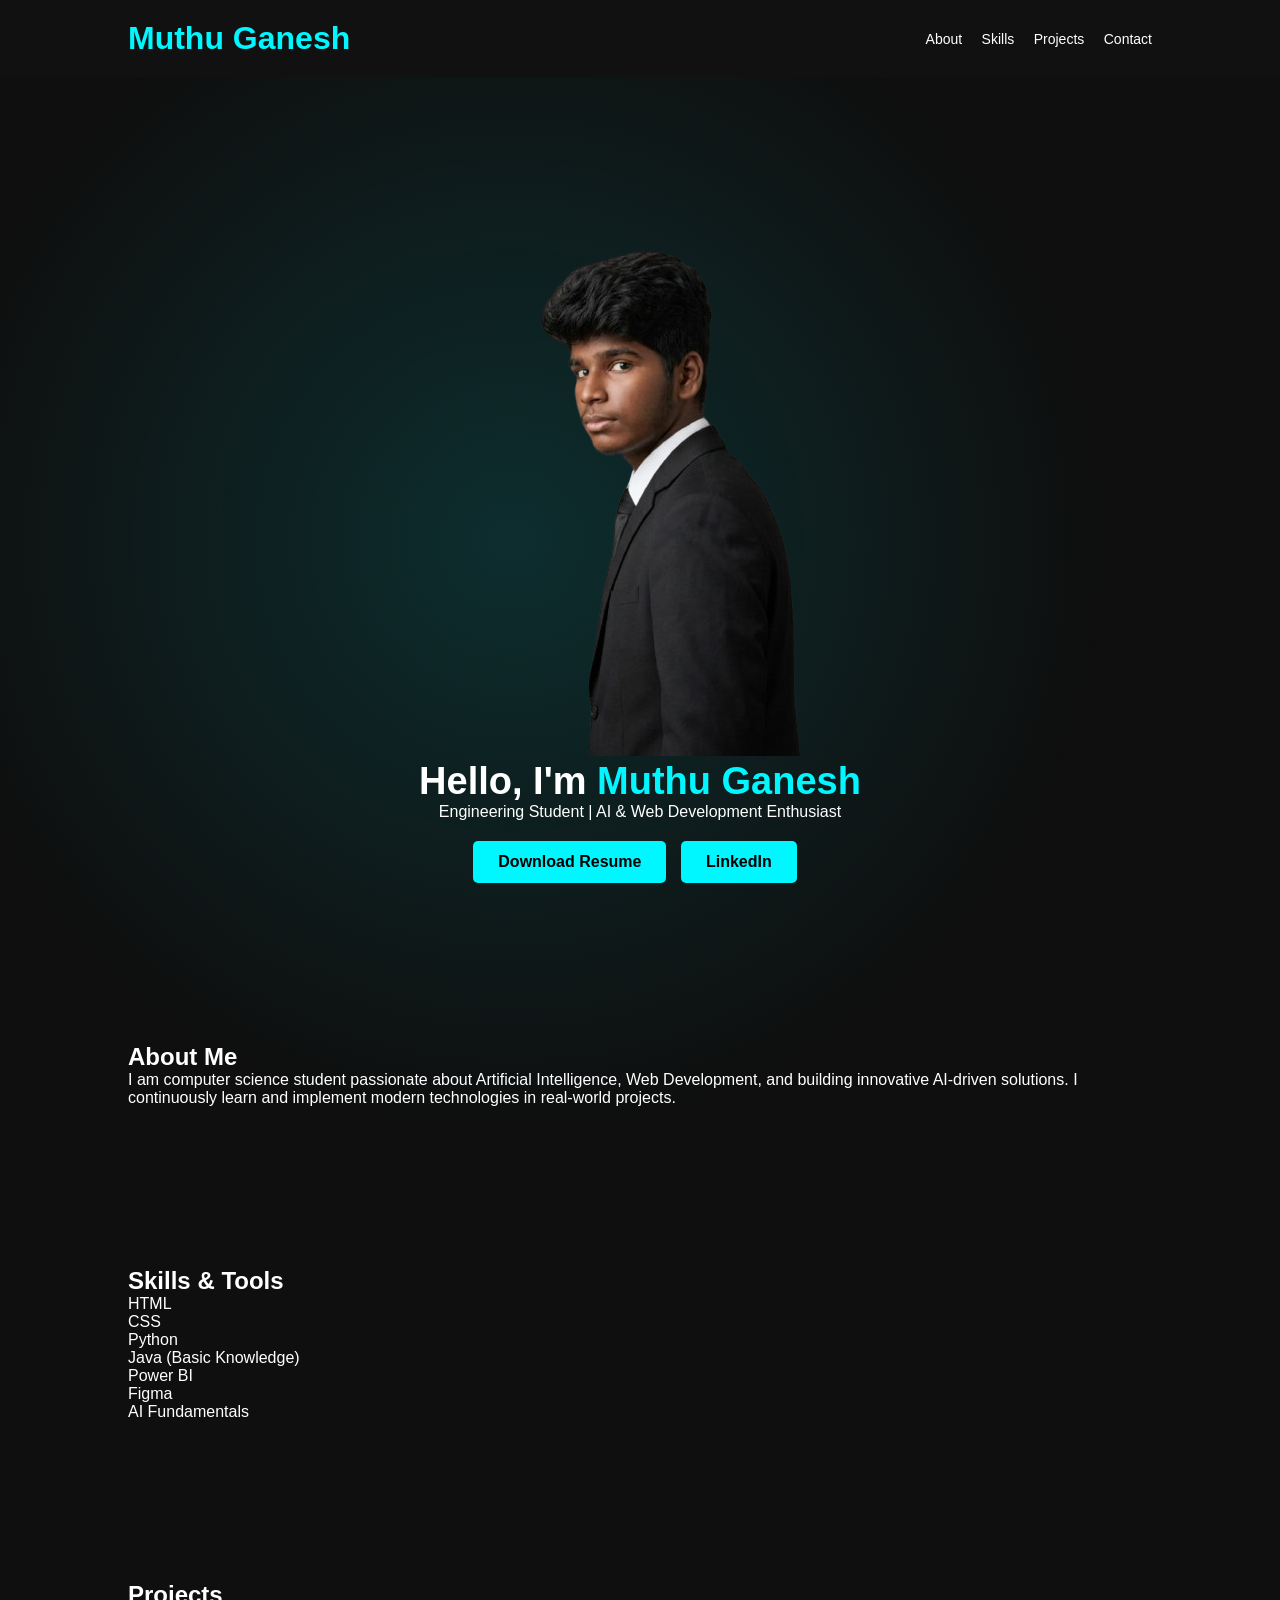
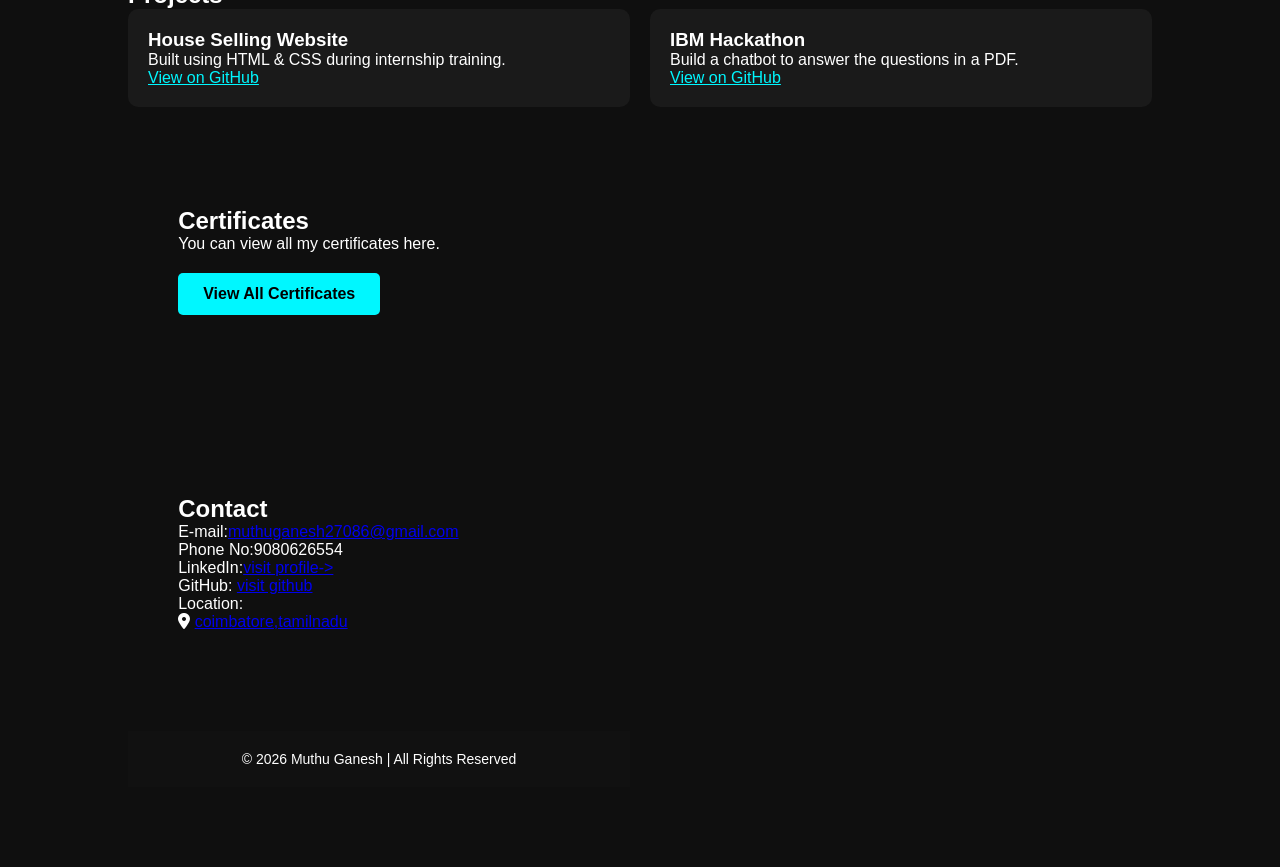
==== index.html @ 0d0ce9a0 "Update and rename portfilo.html to index.html" ====
<!DOCTYPE html>
<html>
<head>
<title>Muthu Ganesh | Portfolio</title>
<meta name="viewport" content="width=device-width, initial-scale=1.0">

<style>
*{
margin:0;
padding:0;
box-sizing:border-box;
scroll-behavior:smooth;
}

body{
font-family:'Segoe UI',sans-serif;
background:#0f0f0f;
color:white;
overflow-x:hidden;
}

/* Animated AI Background */
body::before{
content:"";
position:fixed;
width:200%;
height:200%;
background:radial-gradient(circle at 20% 30%,#00f7ff22 0%,transparent 25%),
radial-gradient(circle at 80% 70%,#00f7ff22 0%,transparent 25%);
animation:moveBg 10s linear infinite;
z-index:-1;
}

@keyframes moveBg{
0%{transform:translate(0,0);}
50%{transform:translate(-5%, -5%);}
100%{transform:translate(0,0);}
}

header{
display:flex;
justify-content:space-between;
align-items:center;
padding:20px 10%;
background:#111;
position:sticky;
top:0;
}

header h1{
color:#00f7ff;
}

nav a{
color:white;
text-decoration:none;
margin-left:15px;
font-size:14px;
}

nav a:hover{
color:#00f7ff;
}

section{
padding:80px 10%;
}

.hero{
text-align:center;
padding-top:120px;
}

.hero h2{
font-size:38px;
}

.hero span{
color:#00f7ff;
}

.btn{
display:inline-block;
margin-top:20px;
padding:12px 25px;
background:#00f7ff;
color:black;
text-decoration:none;
border-radius:5px;
font-weight:bold;
margin-right:10px;
}

.projects{
display:grid;
grid-template-columns:1fr;
gap:20px;
}

.card{
background:#1a1a1a;
padding:20px;
border-radius:10px;
transition:0.3s;
}

.card:hover{
transform:translateY(-5px);
background:#222;
}

footer{
text-align:center;
padding:20px;
background:#111;
font-size:14px;
}

@media(min-width:768px){
.projects{
grid-template-columns:repeat(2,1fr);
}
}
</style>
</head>

<body>

<header>
<h1>Muthu Ganesh</h1>
<link rel="stylesheet" href="https://cdnjs.cloudflare.com/ajax/libs/font-awesome/6.5.0/css/all.min.css">
<nav>
<a href="#about">About</a>
<a href="#skills">Skills</a>
<a href="#projects">Projects</a>
<a href="#contact">Contact</a>
</nav>
</header>

<section class="hero">
<img src="en_photo-removebg-preview.png" alt="Muthu Ganesh" class="profile-pic">
<h2>Hello, I'm <span>Muthu Ganesh</span></h2>
<p>Engineering Student | AI & Web Development Enthusiast</p>

<a href="resume.pdf" class="btn" download>Download Resume</a>
<a href="https://www.linkedin.com/in/muthu-ganesh-1aab47358" target="_blank" class="btn">LinkedIn</a>

</section>

<section id="about">
<h2>About Me</h2>
<p>I am computer science student passionate about Artificial Intelligence, Web Development, and building innovative AI-driven solutions. 
I continuously learn and implement modern technologies in real-world projects.</p>
</section>

<section id="skills">

<h2>Skills & Tools</h2>

<div class="skills-container">

<div class="skill-box">HTML</div>

<div class="skill-box">CSS</div>

<div class="skill-box">Python</div>

<div class="skill-box">Java (Basic Knowledge)</div>

<div class="skill-box">Power BI</div>

<div class="skill-box">Figma</div>

<div class="skill-box">AI Fundamentals</div>

</div>

</section>
<section id="projects">
<h2>Projects</h2>

<div class="projects">

<div class="card">
<h3>House Selling Website</h3>
<p>Built using HTML & CSS during internship training.</p>
<a href="https://github.com/muthuganesh27086-droid/house-selling-website" target="_blank" style="color:#00f7ff;">View on GitHub</a>
</div>

<div class="card">
<h3>IBM Hackathon</h3>
<p>Build a chatbot to answer the questions in a PDF.</p>
<a href="https://github.com/muthuganesh27086-droid/muthuganeshibm" target="_blank" style="color:#00f7ff;">View on GitHub</a>
</div>

<section id="certificates">

<h2>Certificates</h2>

<p>You can view all my certificates here.</p>

<a href="certificates.html" class="btn" target="_blank">
View All Certificates
</a>

</section><br>

<section id="contact">
<h2>Contact</h2>
E-mail:<a href="muthuganesh27086@gmail.com" target="_blank">muthuganesh27086@gmail.com</a><br>
Phone No:9080626554 
<p>LinkedIn:<a href="https://www.linkedin.com/in/muthu-ganesh-1aab47358" target="_blank">visit profile-></a>
<p>GitHub: <a href="https://github.com/muthuganesh27086-droid">visit github</a></p>
Location:<p>
<i class="fa-solid fa-location-dot"></i>
<a href="https://maps.google.com/?q=coimbatore,tamlnadu,India" target="_blank">
coimbatore,tamilnadu
</a>
</p> 
</section><br>

<footer>
© 2026 Muthu Ganesh | All Rights Reserved
</footer>

</body>
</html>
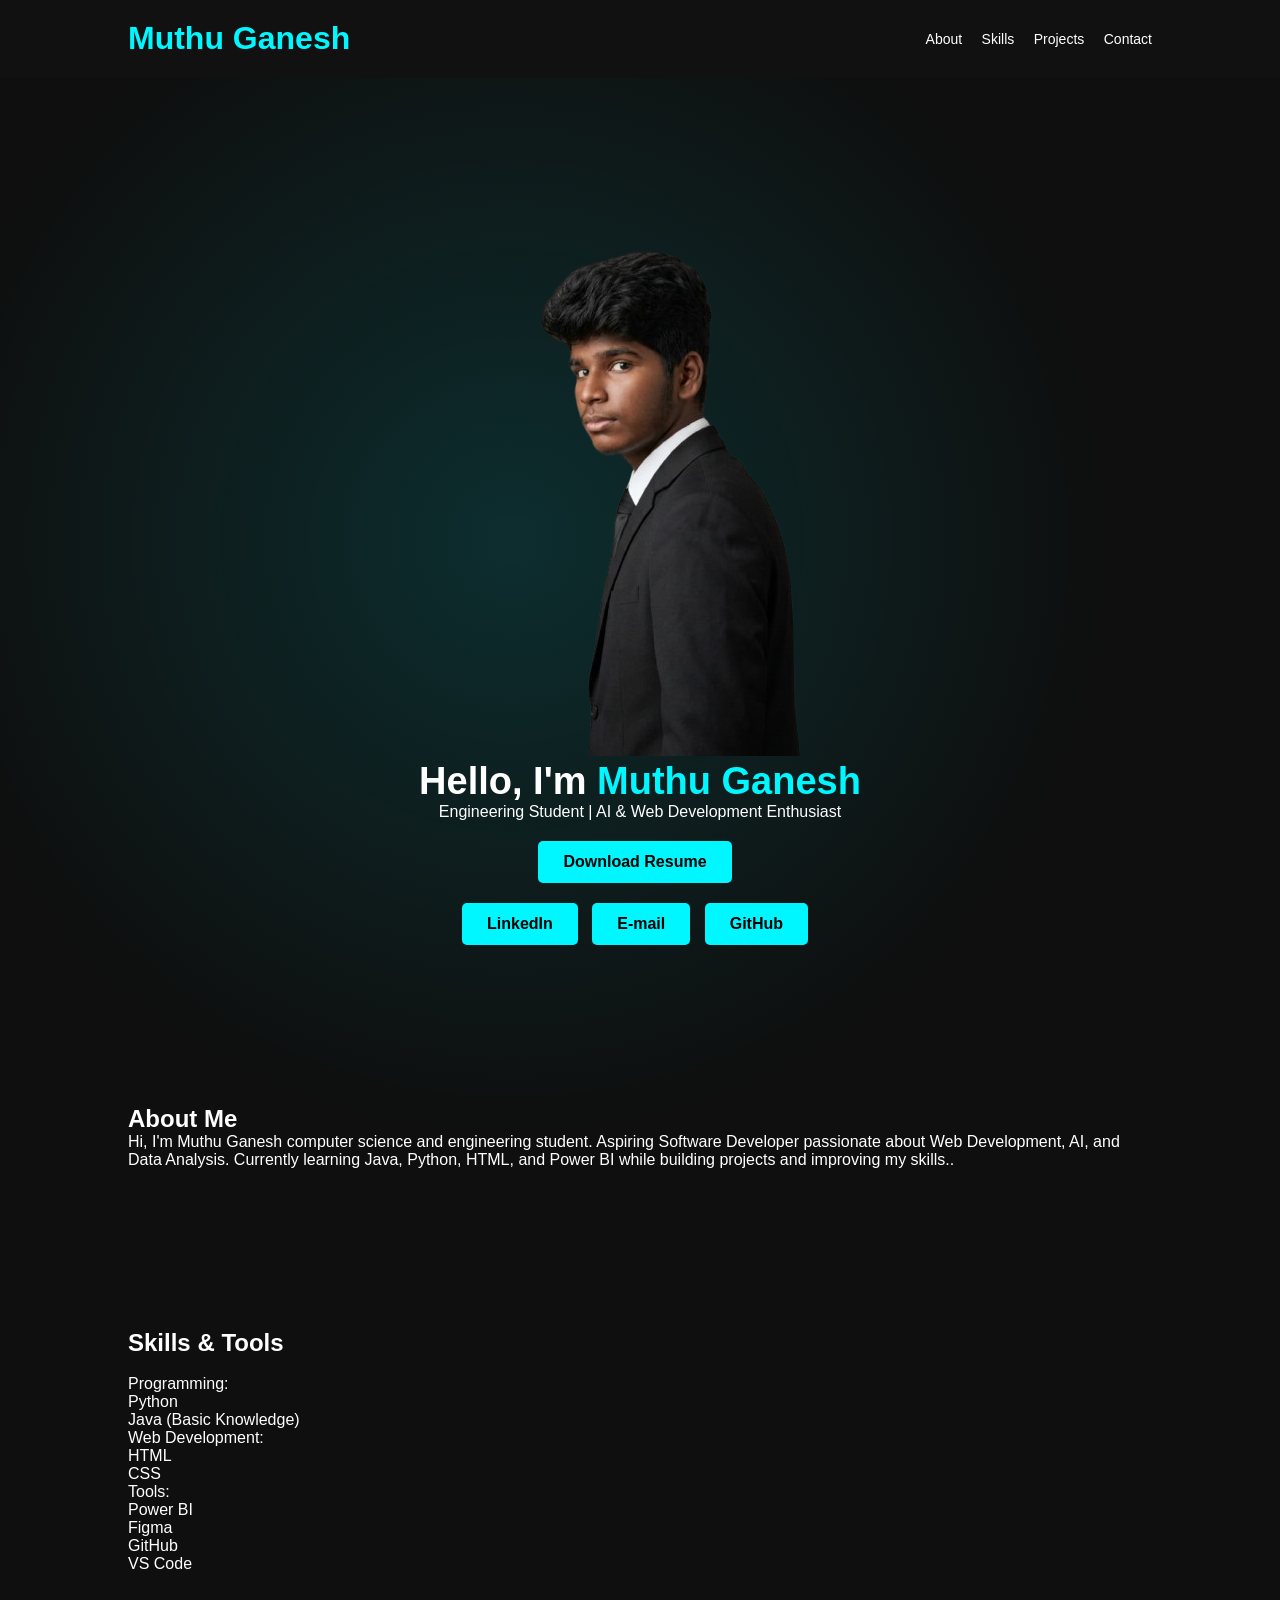
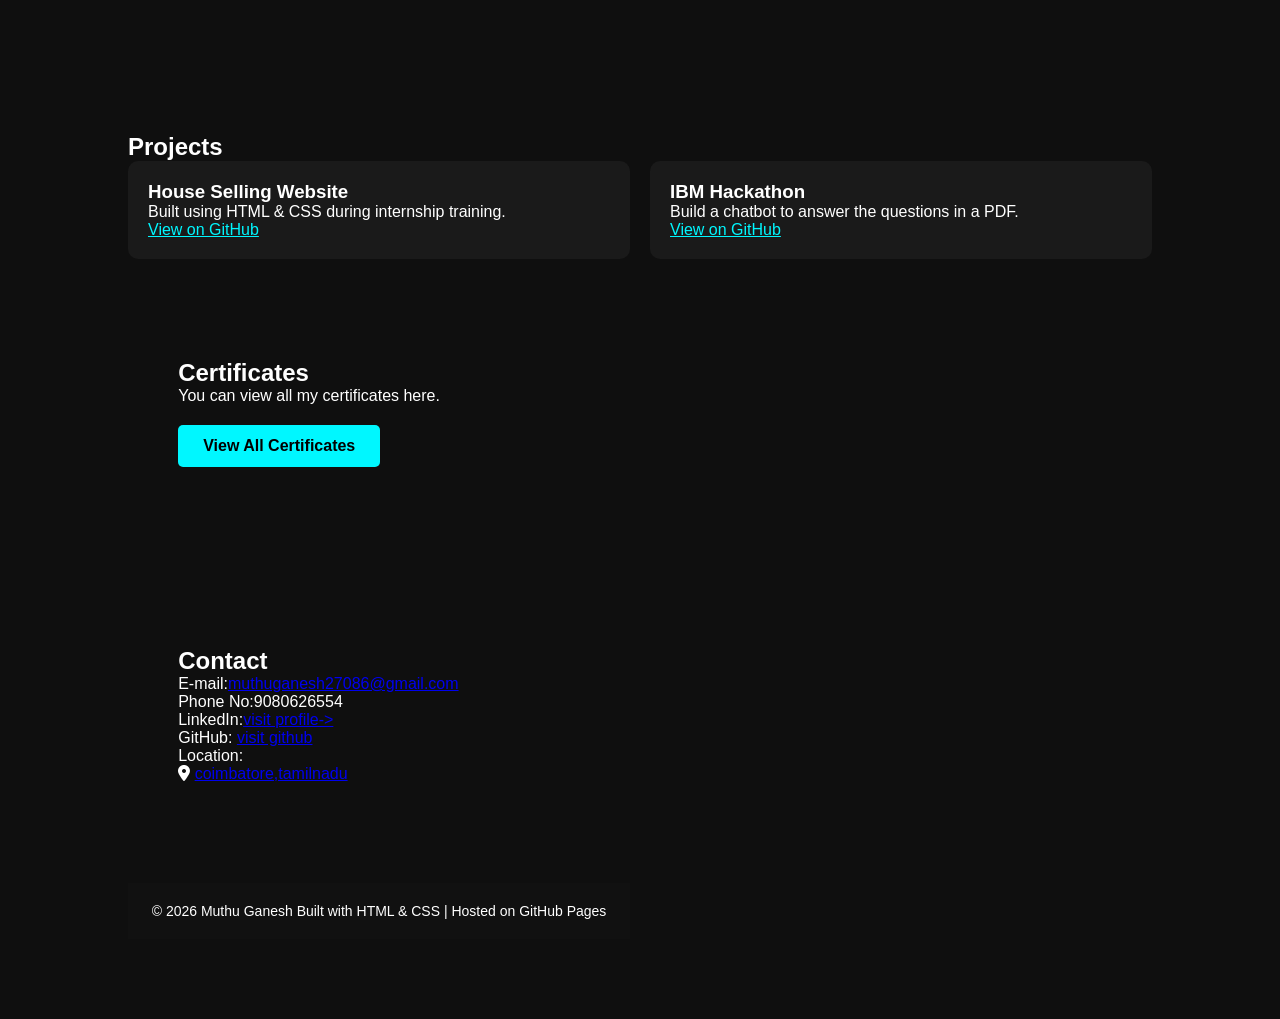
==== commit b7ca98e7: "Revise portfolio layout and content Updated portfolio content and styling for improved layout and re" ====
--- a/index.html
+++ b/index.html
@@ -142,36 +142,46 @@
 <h2>Hello, I'm <span>Muthu Ganesh</span></h2>
 <p>Engineering Student | AI & Web Development Enthusiast</p>
 
-<a href="resume.pdf" class="btn" download>Download Resume</a>
+<a href="resume.pdf" class="btn" download>Download Resume</a><br>
 <a href="https://www.linkedin.com/in/muthu-ganesh-1aab47358" target="_blank" class="btn">LinkedIn</a>
-
+ <a href="muthuganesh27086@gmail.com" target="_blank" class="btn">E-mail</a> 
+ <a href="https://github.com/muthuganesh27086-droid" target="_blank" class="btn">GitHub</a> 
 </section>
 
 <section id="about">
 <h2>About Me</h2>
-<p>I am computer science student passionate about Artificial Intelligence, Web Development, and building innovative AI-driven solutions. 
-I continuously learn and implement modern technologies in real-world projects.</p>
+<p>Hi, I'm Muthu Ganesh
+computer science and engineering student.
+Aspiring Software Developer passionate about Web Development, AI, and Data Analysis.
+Currently learning Java, Python, HTML, and Power BI while building projects and improving my skills..</p>
 </section>
 
 <section id="skills">
 
-<h2>Skills & Tools</h2>
+<h2>Skills & Tools</h2><br>
 
 <div class="skills-container">
 
+<p>Programming:</p>
+<div class="skill-box">Python</div>
+
+<div class="skill-box">Java (Basic Knowledge)</div>
+
+<p>Web Development:</p>
+
 <div class="skill-box">HTML</div>
 
 <div class="skill-box">CSS</div>
 
-<div class="skill-box">Python</div>
-
-<div class="skill-box">Java (Basic Knowledge)</div>
+<p>Tools:</p>
 
 <div class="skill-box">Power BI</div>
 
 <div class="skill-box">Figma</div>
 
-<div class="skill-box">AI Fundamentals</div>
+<div class="skill-box">GitHub</div>
+
+<div class="skill-box">VS Code</div>
 
 </div>
 
@@ -220,8 +230,10 @@
 </section><br>
 
 <footer>
-© 2026 Muthu Ganesh | All Rights Reserved
+© 2026 Muthu Ganesh
+Built with HTML & CSS | Hosted on GitHub Pages
 </footer>
 
 </body>
 </html>
+
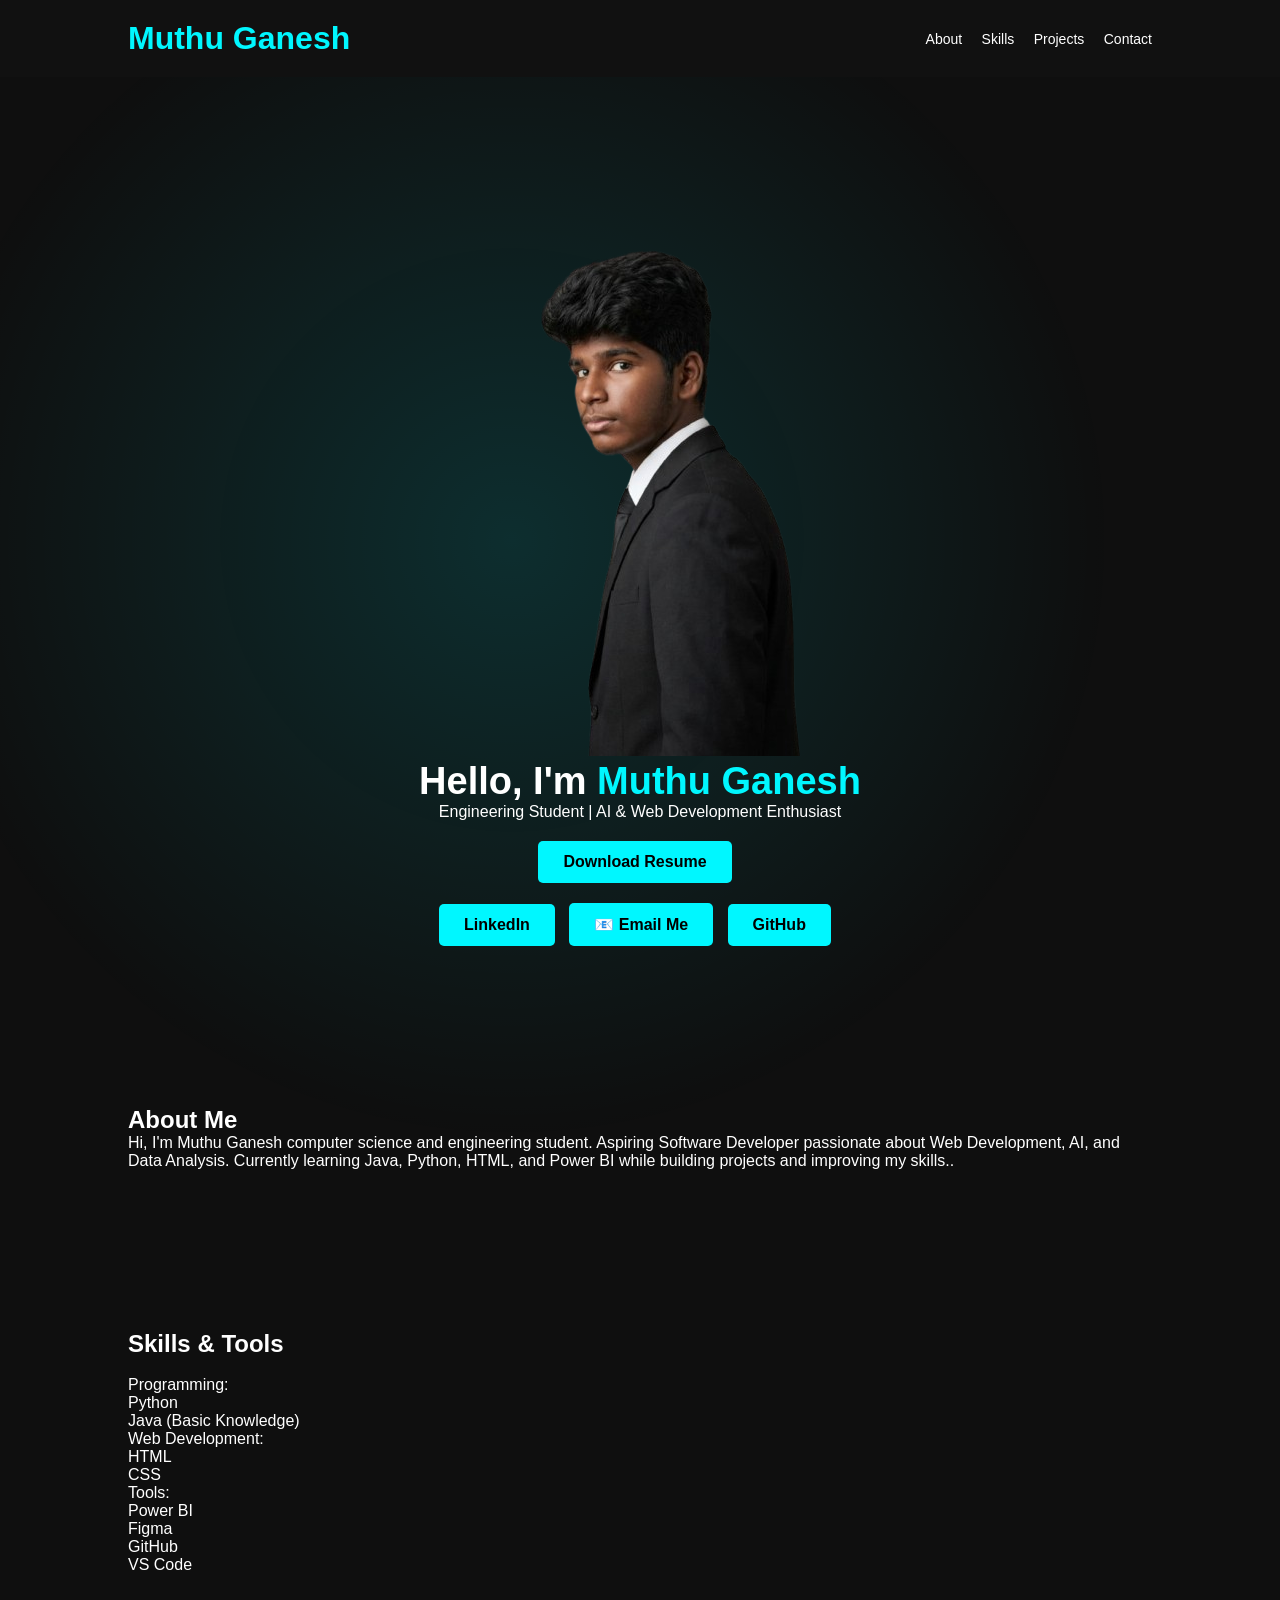
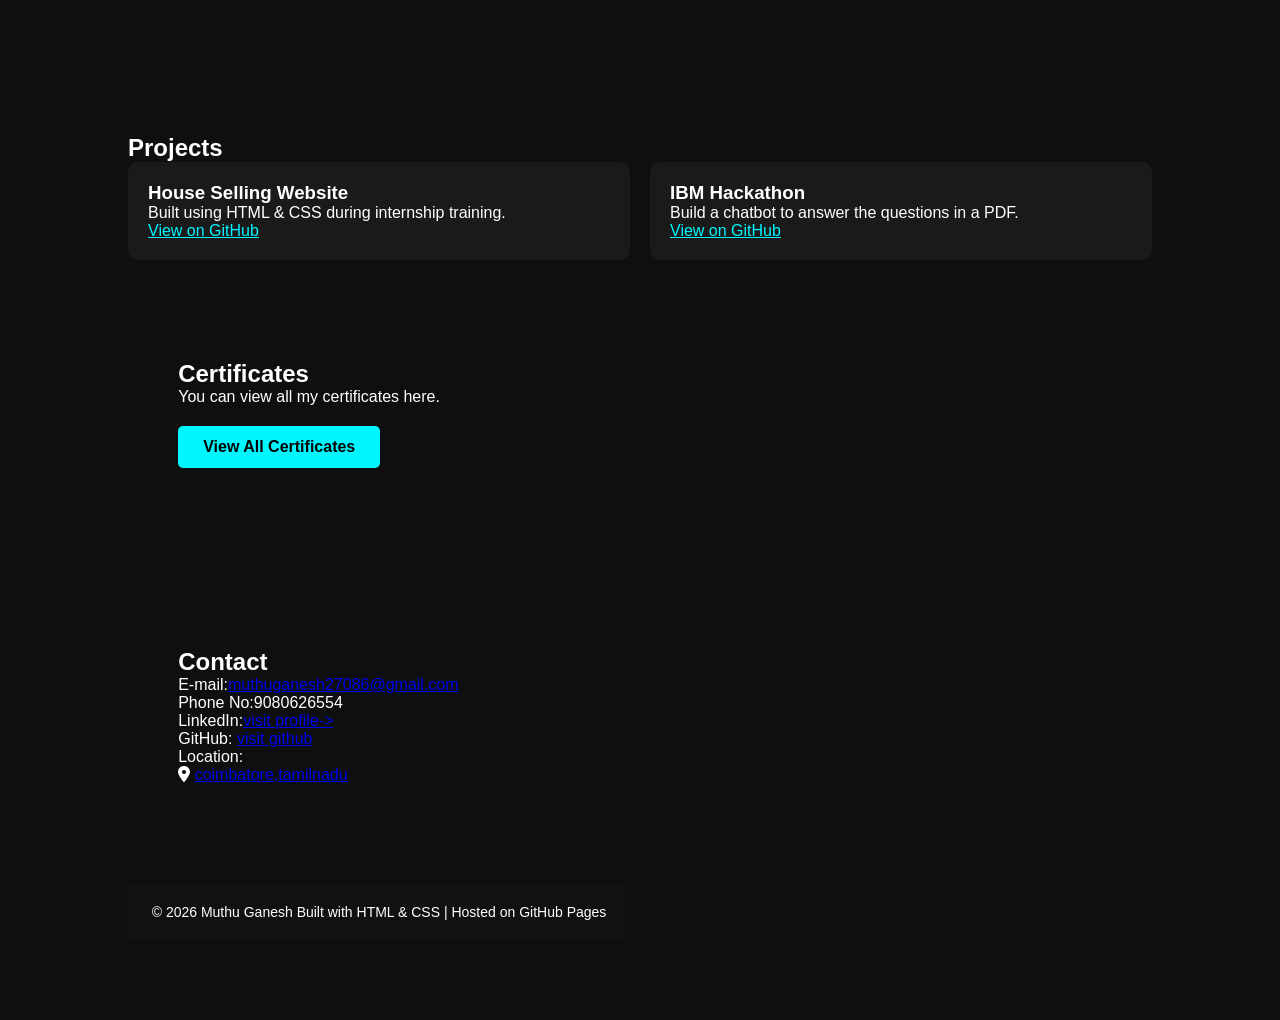
==== commit 3d5188fe: "Update index.html" ====
--- a/index.html
+++ b/index.html
@@ -144,7 +144,9 @@
 
 <a href="resume.pdf" class="btn" download>Download Resume</a><br>
 <a href="https://www.linkedin.com/in/muthu-ganesh-1aab47358" target="_blank" class="btn">LinkedIn</a>
- <a href="muthuganesh27086@gmail.com" target="_blank" class="btn">E-mail</a> 
+ <a href="mailto:muthuganesh27086@gmail.com?subject=Portfolio Contact" class="btn" target="_blank">
+📧 Email Me
+</a>
  <a href="https://github.com/muthuganesh27086-droid" target="_blank" class="btn">GitHub</a> 
 </section>
 
